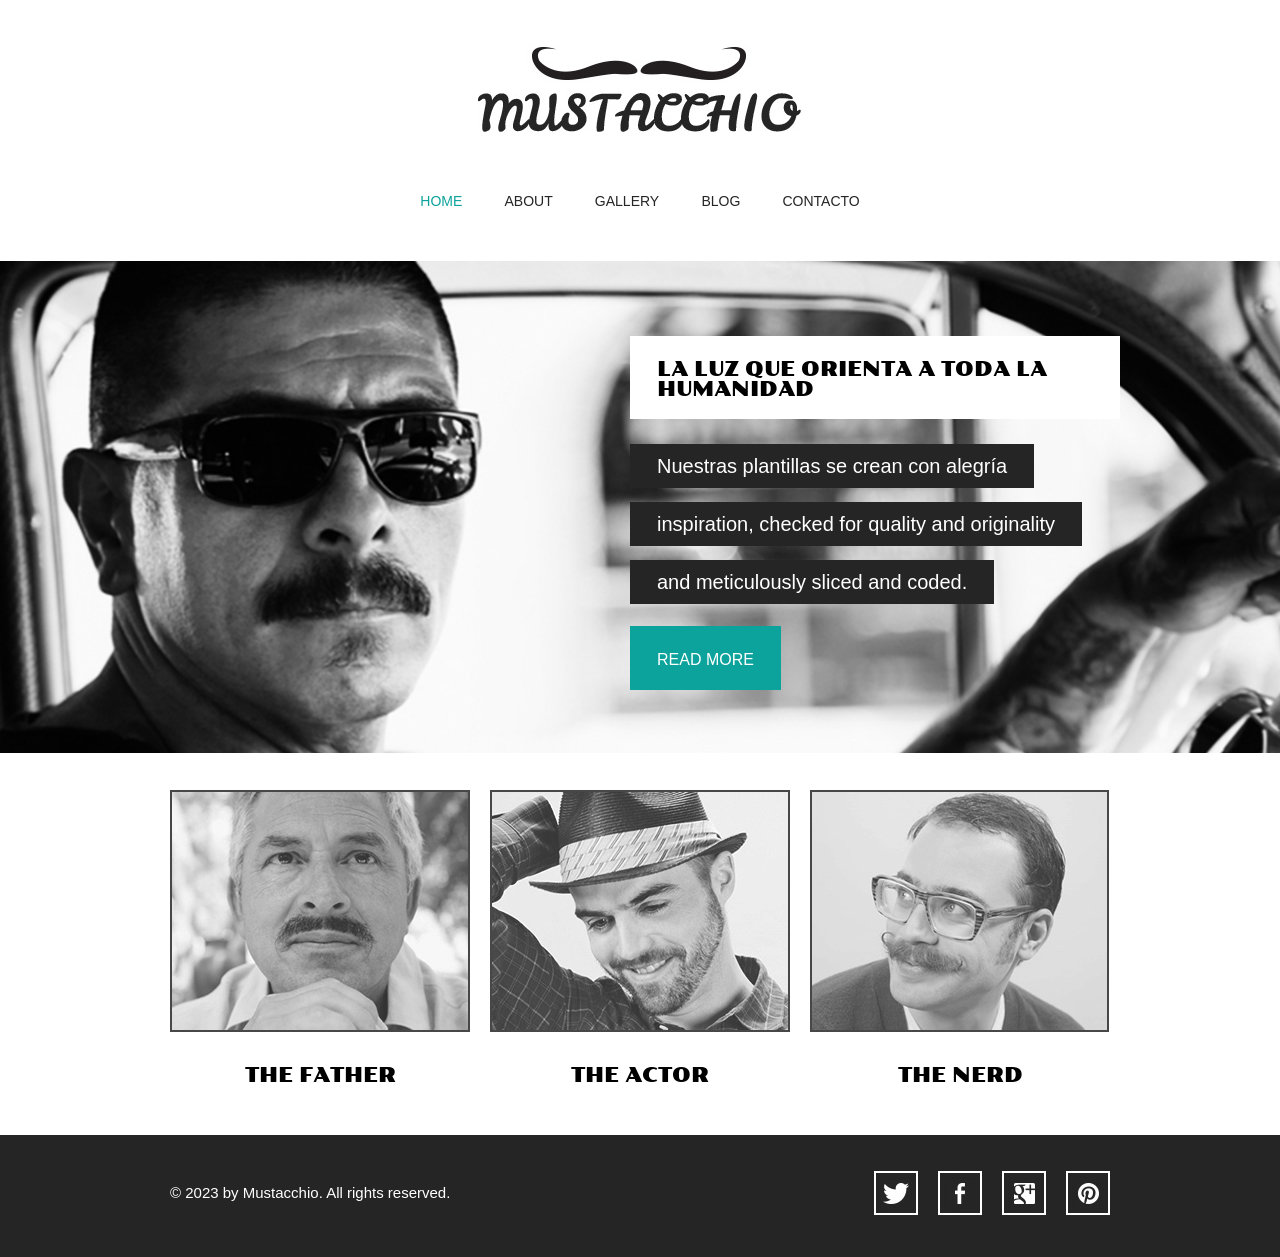
==== index.html @ b4ccedaa "Traduccion 1" ====
<!doctype html>
<!-- Website Template by freewebsitetemplates.com -->
<html>
<head>
	<meta charset="UTF-8">
	<meta name="viewport" content="width=device-width, initial-scale=1.0">
	<title>elPol SISTEMAS</title>
	<link rel="stylesheet" type="text/css" href="css/style.css">
	<link rel="stylesheet" type="text/css" href="css/mobile.css" media="screen and (max-width : 568px)">
	<script type="text/javascript" src="js/mobile.js"></script>
</head>
<body>
	<div id="header">
		<a href="index.html" class="logo">
			<img src="images/logo.jpg" alt="">
		</a>
		<ul id="navigation">
			<li class="selected">
				<a href="index.html">home</a>
			</li>
			<li>
				<a href="about.html">about</a>
			</li>
			<li>
				<a href="gallery.html">gallery</a>
			</li>
			<li>
				<a href="blog.html">blog</a>
			</li>
			<li>
				<a href="contact.html">contacto</a>
			</li>
		</ul>
	</div>
	<div id="body">
		<div id="featured">
			<img src="images/the-beacon.jpg" alt="">
			<div>
				<h2>La luz que orienta a toda la humanidad</h2>
				<span>Nuestras plantillas se crean con alegría</span>
				<span>inspiration, checked for quality and originality</span>
				<span>and meticulously sliced and coded.</span>
				<a href="blog-single-post.html" class="more">read more</a>
			</div>
		</div>
		<ul>
			<li>
				<a href="gallery.html">
					<img src="images/the-father.jpg" alt="">
					<span>the father</span>
				</a>
			</li>
			<li>
				<a href="gallery.html">
					<img src="images/the-actor.jpg" alt="">
					<span>the actor</span>
				</a>
			</li>
			<li>
				<a href="gallery.html">
					<img src="images/the-nerd.jpg" alt="">
					<span>the nerd</span>
				</a>
			</li>
		</ul>
	</div>
	<div id="footer">
		<div>
			<p>&copy; 2023 by Mustacchio. All rights reserved.</p>
			<ul>
				<li>
					<a href="http://freewebsitetemplates.com/go/twitter/" id="twitter">twitter</a>
				</li>
				<li>
					<a href="http://freewebsitetemplates.com/go/facebook/" id="facebook">facebook</a>
				</li>
				<li>
					<a href="http://freewebsitetemplates.com/go/googleplus/" id="googleplus">googleplus</a>
				</li>
				<li>
					<a href="http://pinterest.com/fwtemplates/" id="pinterest">pinterest</a>
				</li>
			</ul>
		</div>
	</div>
</body>
</html>
---- css/style.css ----
/* Website Template by freewebsitetemplates.com */
@font-face {
	font-family: 'poller_oneregular';
	src: url('../fonts/pollerone/pollerone-webfont.eot');
	src: url('../fonts/pollerone/pollerone-webfont.eot?#iefix') format('embedded-opentype'),
		 url('../fonts/pollerone/pollerone-webfont.woff') format('woff'),
		 url('../fonts/pollerone/pollerone-webfont.ttf') format('truetype'),
		 url('../fonts/pollerone/pollerone-webfont.svg#poller_oneregular') format('svg');
}
@font-face {
	font-family: 'leckerli_oneregular';
	src: url('../fonts/leckerlione/leckerlione-regular-webfont.eot');
	src: url('../fonts/leckerlione/leckerlione-regular-webfont.eot?#iefix') format('embedded-opentype'),
		 url('../fonts/leckerlione/leckerlione-regular-webfont.woff') format('woff'),
		 url('../fonts/leckerlione/leckerlione-regular-webfont.ttf') format('truetype'),
		 url('../fonts/leckerlione/leckerlione-regular-webfont.svg#leckerli_oneregular') format('svg');
}

body {
	background: #fff;
	font-family: Arial, Helvetica, sans-serif;
	font-size: 15px;
	font-weight: normal;
	line-height: 1;
	margin: 0;
	min-width: 960px;
	padding: 0;
}
p {
	color: #252525;
	line-height: 24px;
	margin: 0;
	padding: 0;
}
p a {
	color: #252525;
	text-decoration: underline;
}
p a:hover {
	color: #898989;
}
#header {
	margin: 0 auto;
	padding: 44px 0 50px;
	text-align: center;
	width: 960px;
}
#header a.logo {
	display: block;
	margin: 0 auto;
	padding: 0;
	width: 340px;
}
#header a.logo img {
	border: 0;
	display: block;
	margin: 0;
	padding: 0;
}
#header ul {
	margin: 0;
	padding: 56px 0 0;
}
#header ul li {
	display: inline;
	list-style: none;
	margin: 0;
	padding: 0 19px;
}
#header ul li a {
	color: #252525;
	display: inline-block;
	font-family: "Arial Black", Gadget, sans-serif;
	font-size: 14px;
	font-weight: normal;
	margin: 0;
	padding: 0 0 3px;
	text-decoration: none;
	text-transform: uppercase;
}
#header ul li a:hover, #header ul li.selected a {
	color: #0ba39c;
}
#body {
	margin: 0;
	padding: 0 0 30px;
	text-align: center;
}
#body h1 {
	color: #fff;
	display: inline;
	font-family: poller_oneregular;
	font-size: 35px;
	font-weight: normal;
	margin: 0;
	padding: 0;
	text-transform: uppercase;
}
#body h1 span {
	background: #252525;
	display: inline-block;
	padding: 15px 28px 12px;
}
#body > div {
	margin: 0 auto;
	padding: 0;
	width: 960px;
}
#body > div img {
	border: 2px solid #292929;
	margin: 24px 0 0;
	padding: 0;
}
#body > div .article {
	margin: 0 auto;
	padding: 30px 30px 0;
	width: 560px;
}
#body > div .article h2 {
	font-family: "Arial Black", Gadget, sans-serif;
	font-size: 25px;
	font-weight: normal;
	margin: 0 0 30px;
}
#body > div .article h3 {
	color: #252525;
	line-height: 24px;
	margin: 0;
	padding: 0;
}
#body > div .article h4 {
	background: #252525;
	color: #fff;
	display: inline-block;
	font-family: "Arial Black", Gadget, sans-serif;
	font-size: 25px;
	font-weight: normal;
	margin: 0 0 30px;
	padding: 8px 27px 10px;
}
#body > div .article p {
	margin: 0 0 30px;
}
#body div ul {
	margin: 0;
	padding: 24px 10px 0;
	width: 940px;
}
#body div ul li {
	border: 2px solid #1a1a1a;
	display: block;
	list-style: none;
	margin: 0 0 13px;
	overflow: hidden;
	padding: 0;
}
#body div ul li .figure {
	border-right: 2px solid #1a1a1a;
	float: left;
	margin: 0;
	padding: 0;
	width: 376px;
}
#body div ul li img {
	border: 0;
	display: block;
	margin: 0;
	padding: 0;
	opacity: 0.8;
	transition: 0.5s ease-in-out;
}
#body div ul li .figure:hover img {
	opacity: 1;
}
#body div ul li div {
	float: left;
	margin: 0;
	padding: 63px 0 20px;
	width: 558px;
}
#body div ul li div h3 {
	color: #252525;
	font-family: "Arial Black", Gadget, sans-serif;
	font-size: 25px;
	font-weight: normal;
	margin: 0;
	padding: 0;
	text-transform: uppercase;
}
#body div ul li div p {
	padding: 30px 30px 18px;
}
#body div ul li div a.more {
	background: #000;
	color: #fff;
	display: inline-block;
	font-family: "Arial Black", Gadget, sans-serif;
	font-size: 18px;
	font-weight: normal;
	margin: 0;
	padding: 8px 28px;
	text-decoration: none;
	text-transform: uppercase;
}
#body div ul li div a.more:hover {
	color: #252525;
	background: #fff;
	border: 2px solid #252525;
}
#body #featured {
	margin: 0 0 13px;
	padding: 0;
	position: relative;
	width: 100%;
}
#body #featured img {
	border: 0;
	display: block;
	margin: 0;
	padding: 0;
	width: 100%;
}
#body #featured div {
	left: 50%;
	margin-left: -480px;
	margin-top: -171px;
	padding: 0 0 0 470px;
	position: absolute;
	top: 50%;
	text-align: left;
	width: 490px;
}
#body #featured div h2 {
	background: #fff;
	color: #000;
	display: inline-block;
	font-family: poller_oneregular;
	font-size: 20px;
	font-weight: normal;
	margin: 0 0 18px;
	padding: 23px 27px 20px;
	text-transform: uppercase;
}
#body #featured div span {
	background: #252525;
	color: #fff;
	display: inline-block;
	font-size: 20px;
	margin: 7px 0;
	padding: 12px 27px;
}
#body #featured div a {
	background: #0ba39c;
	color: #fff;
	display: inline-block;
	font-size: 16px;
	margin: 15px 0 0;
	padding: 26px 27px 22px;
	text-align: center;
	text-decoration: none;
	text-transform: uppercase;
}
#body #featured div a:hover {
	background: #1fc3bc;
}
#body > ul {
	margin: 0 auto;
	overflow: hidden;
	padding: 24px 0 0;
	width: 960px;
}
#body > ul li {
	display: block;
	float: left;
	margin: 0 10px 20px;
	padding: 0;
	width: 300px;
}
#body > ul li a {
	color: #000;
	display: block;
	font-family: poller_oneregular;
	font-size: 20px;
	font-weight: normal;
	margin: 0;
	padding: 0;
	text-align: center;
	text-decoration: none;
	text-transform: uppercase;
}
#body > ul li a img {
	border: 2px solid #1a1a1a;
	display: block;
	margin: 0;
	padding: 0;
	opacity: .8;
	transition: 0.5s ease-in-out;
}
#body > ul li a:hover img {
	opacity: 1;
}
#body > ul li a span {
	display: block;
	margin: 0;
	padding: 33px 0 0;
}
#body form {
	margin: 0 auto;
	padding: 24px 0 0;
	width: 620px;
}
#body form input, #body form textarea {
	border: 2px solid #252525;
	color: #252525;
	font-family: Arial, Helvetica, sans-serif;
	font-size: 15px;
	font-weight: normal;
	margin: 0 0 37px;
	padding: 20px 10px;
	text-align: center;
	text-transform: uppercase;
	width: 596px;
}
#body form textarea {
	height: 175px;
	overflow: auto;
	resize: none;
}
#body form #send {
	background: #252525;
	color: #fff;
	font-family: "Arial Black", Gadget, sans-serif;
	font-size: 15px;
	font-weight: normal;
	display: inline-block;
	padding: 20px 28px;
	width: auto;
}
#body form #send:hover {
	background: #fff;
	color: #252525;
	cursor: pointer;
}
#footer {
	background: #252525;
	margin: 0;
	padding: 36px 0 42px;
}
#footer div {
	margin: 0 auto;
	overflow: hidden;
	padding: 0;
	width: 960px;
}
#footer div p {
	color: #fff;
	float: left;
	line-height: 44px;
	margin: 0 0 0 10px;
	padding: 0;
}
#footer div ul {
	display: block;
	float: right;
	margin: 0;
	overflow: hidden;
	padding: 0;
	width: 256px;
}
#footer div ul li {
	display: block;
	float: left;
	list-style: none;
	margin: 0 10px;
	padding: 0;
	width: 44px;
}
#footer div ul li a {
	background: url(../images/icons.jpg) no-repeat 0 0;
	display: block;
	height: 44px;
	margin: 0;
	padding: 0;
	text-indent: -99999px;
	width: 44px;
}
#footer div ul li #twitter {
	background-position: 0 0;
}
#footer div ul li #twitter:hover {
	background-position: -44px 0;
}
#footer div ul li #facebook {
	background-position: 0 -44px;
}
#footer div ul li #facebook:hover {
	background-position: -44px -44px;
}
#footer div ul li #googleplus {
	background-position: 0 -88px;
}
#footer div ul li #googleplus:hover {
	background-position: -44px -88px;
}
#footer div ul li #pinterest {
	background-position: 0 -132px;
}
#footer div ul li #pinterest:hover {
	background-position: -44px -132px;
}
---- css/mobile.css ----
/* Website Template by freewebsitetemplates.com */
body {
	min-width: 0;
}
#header {
	padding: 20px 0;
	position: relative;
	width: 100%;
}
#header a.logo {
	width: 80%;
}
#header a.logo img {
	width: 100%;
}
#mobile-navigation {
	background: url(../images/mobile-menu.png) no-repeat 0 0;
	display: block;
	height: 50px;
	margin: 30px auto 0;
	padding: 0;
	width: 50px;
}
#header ul {
	border: 1px solid #fff;
	display: none;
	left: 50%;
	margin-left: -45%;
	padding: 0;
	position: absolute;
	width: 90%;
	z-index: 1001;
}
#header ul li {
	border-top: 1px solid #fff;
	display: block;
	margin: 0;
	padding: 0;
	position: relative;
}
#header > ul > li:first-child {
	border: 0;
}
#header ul li a {
	background: rgba(11, 163, 156, 0.9);
	color: #fff;
	display: block;
	font-family: Arial, Helvetica, sans-serif;
	font-size: 16px;
	font-weight: normal;
	height: 49px;
	line-height: 49px;
	padding: 0 15px;
	text-align: left;
}
#header ul li a:hover, #header ul li.selected a {
	background: rgba(0, 0, 0, 0.9);
	color: #fff;
}
#header ul ul {
	display: none;
	border: 0;
	height: auto;
	left: 0;
	margin: 0;
	position: relative;
	width: 100%;
}
#header ul ul li a {
	text-indent: 15px;
}
#header ul li span {
	background: rgba(11, 163, 156, 0.9) url(../images/mobile-expand.png) no-repeat 0 0;
	border-left: 1px solid #fff;
	display: block;
	height: 49px;
	position: absolute;
	right: 0;
	top: 0;
	width: 50px;
}
#body {
	width: 100%;
}
#body h1 {
	display: block;
	font-size: 20px;
	margin: 0 auto;
	width: 90%;
}
#body h1 span {
	display: block;
	padding: 3%;
	width: 94%;
}
#body > div {
	padding: 0 5%;
	width: 90%;
}
#body > div img {
	margin: 24px 0 30px;
	width: 98%
}
#body > div .article {
	padding: 0;
	width: 100%;
}
#body > div .article h2, #body > div .article h4 {
	font-size: 18px;
	font-weight: bold;
}
#body #featured {
	overflow: hidden;
	margin: 0 0 20px
}
#body #featured img {
	min-width: 960px;
}
#body #featured div {
	left: 0;
	margin: 0;
	padding: 0 2%;
	position: absolute;
	top: 0;
	text-align: left;
	width: 96%;
}
#body #featured div h2 {
	font-size: 14px;
	font-weight: normal;
	margin: 50px 0 10px;
	padding: 8px 5px;
}
#body #featured div span {
	display: block;
	font-size: 14px;
	margin: 10px 0;
	padding: 10px;
}
#body #featured div a {
	font-size: 14px;
	margin: 5px 0 0;
	padding: 10px;
}
#body > ul {
	overflow: visible;
	padding: 0 5%;
	width: 90%;
}
#body ul.gallery {
	padding: 5% 0;
	overflow: hidden;
	width: 100%;
}
#body > ul li {
	float: none;
	margin: 0;
	width: 100%;
}
#body ul.gallery li {
	float: left;
	margin: 0 0 5% 5%;
	width: 42%;
}
#body > ul li a img {
	width: 98%;
}
#body > ul li a span {
	padding: 15px 0;
}
#body div ul {
	margin: 0;
	padding: 20px 0 0;
	width: 100%;
}
#body div ul li {
	overflow: visible;
	padding: 0 0 20px;
	width: 99%;
}
#body div ul li .figure {
	border: 0;
	display: block;
	float: none;
	margin: 0 0 20px;
	width: 100%;
}
#body div ul li .figure img {
	width: 100%;
}
#body div ul li div {
	float: none;
	padding: 0;
	width: 100%;
}
#body div ul li div a.more:hover {
	height: 14px;
	line-height: 14px;
}
#body form {
	width: 100%;
}
#body form input, #body form textarea {
	margin: 0 0 20px;
	padding: 10px;
	width: 84%;
}
#body form #send {
	padding: 10px;
}
#footer {
	padding: 10px 0 25px;
}
#footer div {
	overflow: visible;
	width: 100%;
}
#footer div p {
	float: none;
	margin: 0;
	text-align: center;
}
#footer div ul {
	float: none;
	margin: 0 auto;
	width: 256px;
}
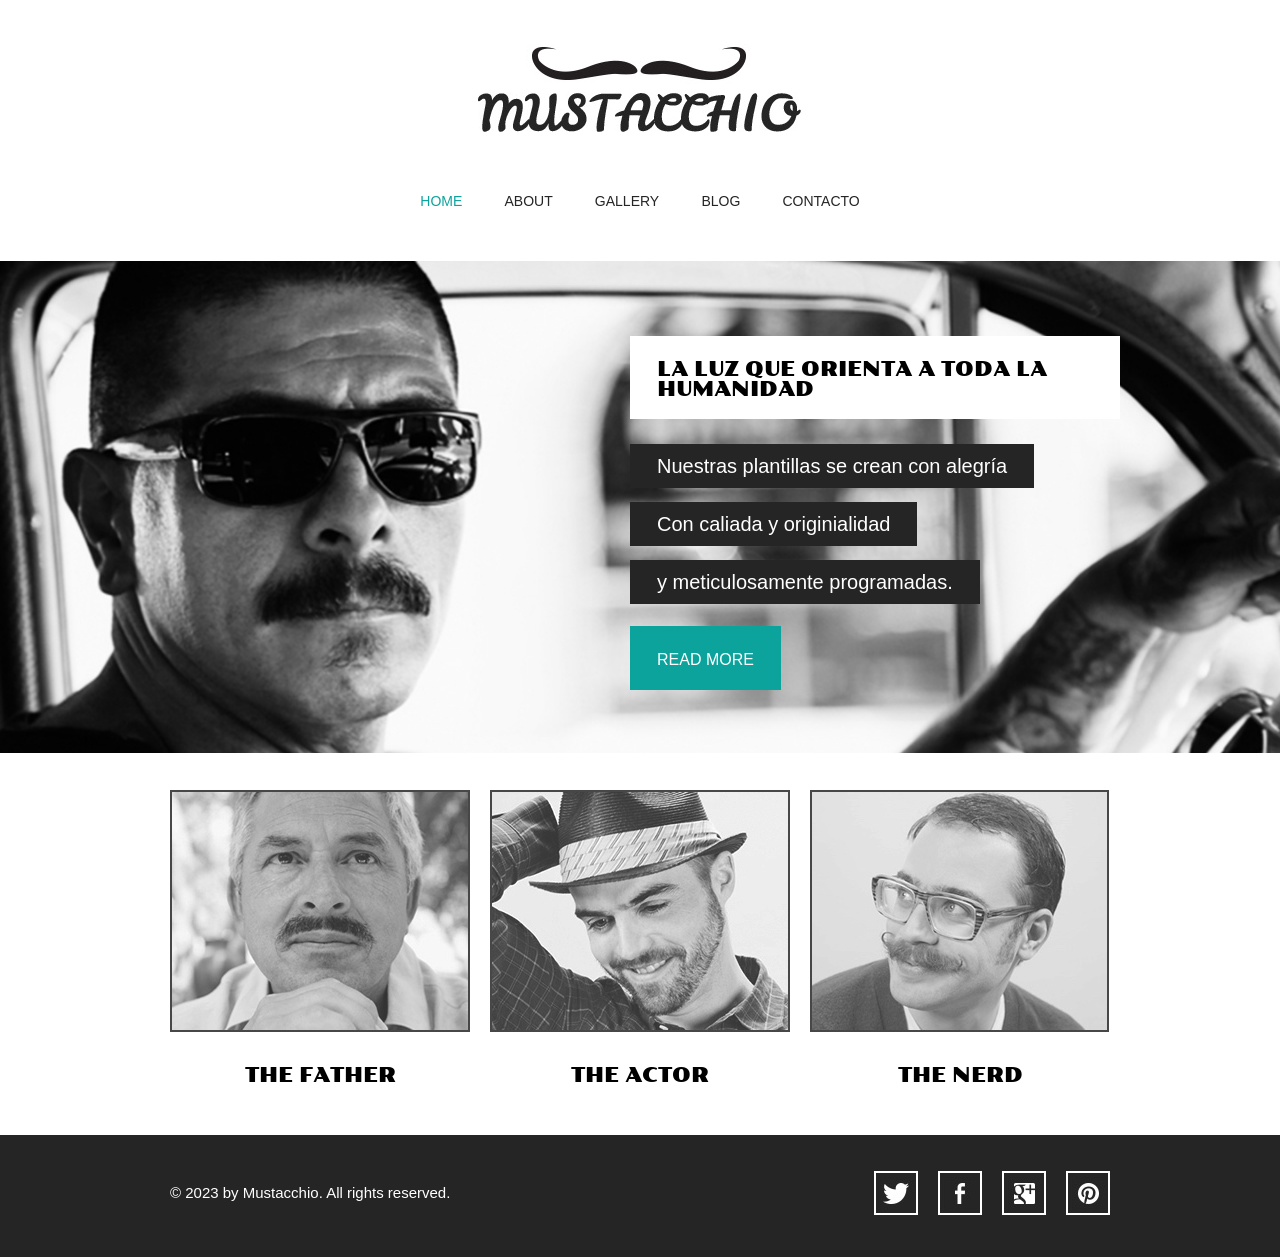
==== commit 5b954141: "Traduccion 2" ====
--- a/index.html
+++ b/index.html
@@ -38,8 +38,8 @@
 			<div>
 				<h2>La luz que orienta a toda la humanidad</h2>
 				<span>Nuestras plantillas se crean con alegría</span>
-				<span>inspiration, checked for quality and originality</span>
-				<span>and meticulously sliced and coded.</span>
+				<span>Con caliada y originialidad</span>
+				<span>y meticulosamente programadas.</span>
 				<a href="blog-single-post.html" class="more">read more</a>
 			</div>
 		</div>
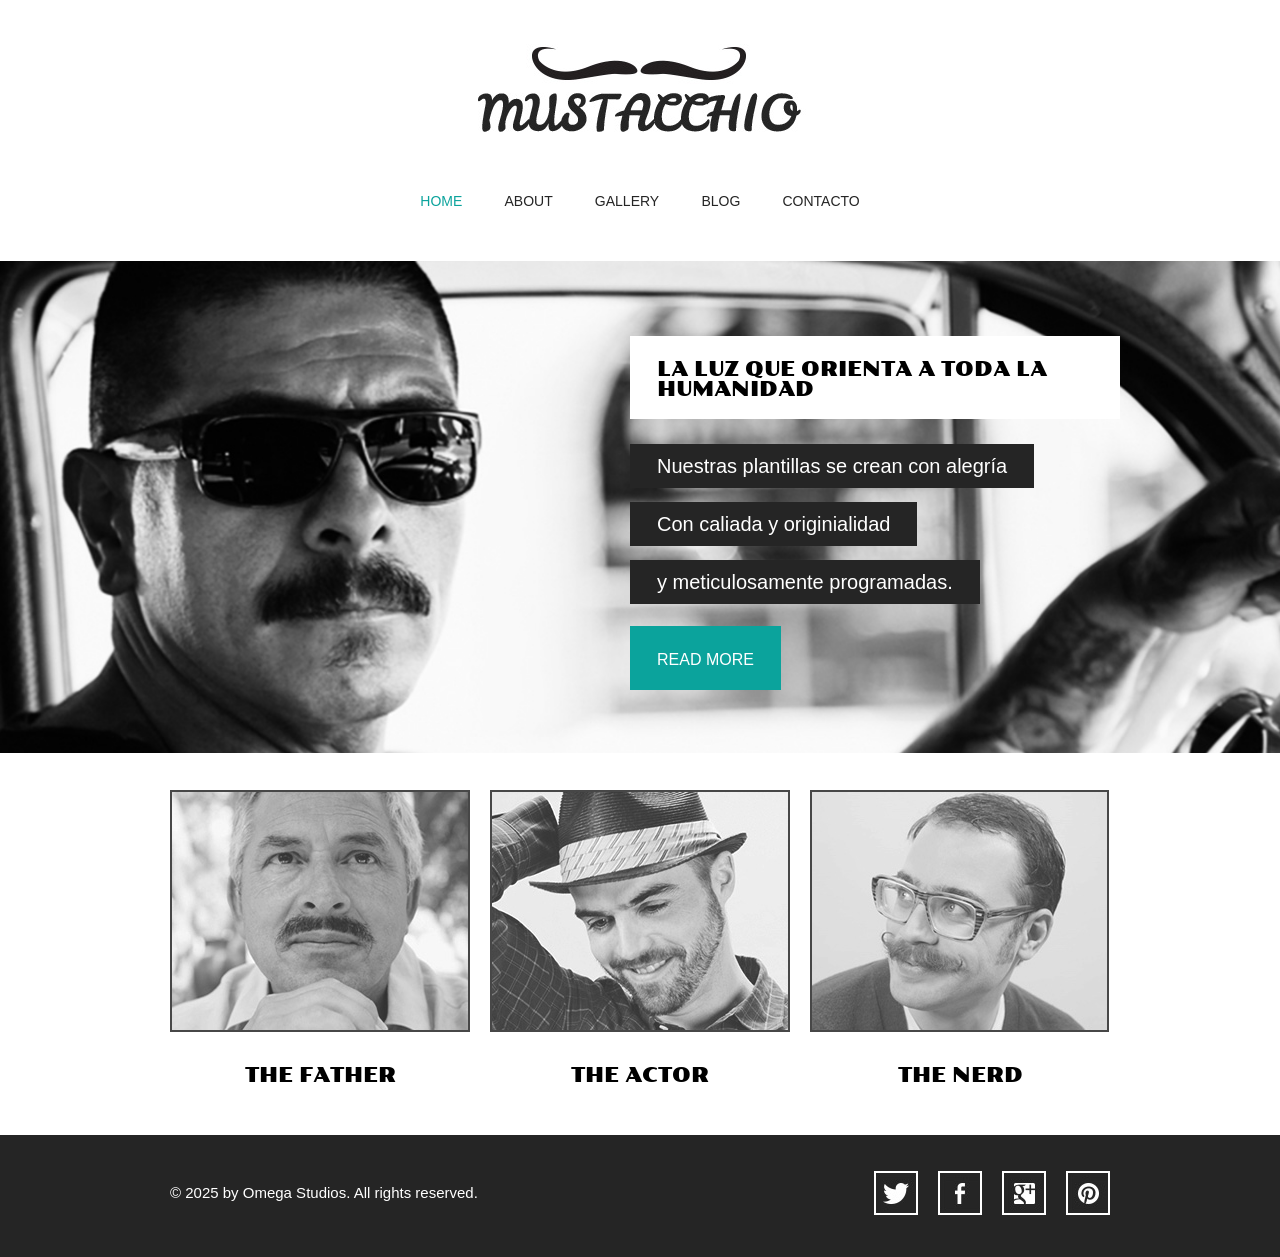
==== commit 72c3ba8e: "Copy cambiado" ====
--- a/index.html
+++ b/index.html
@@ -66,7 +66,7 @@
 	</div>
 	<div id="footer">
 		<div>
-			<p>&copy; 2023 by Mustacchio. All rights reserved.</p>
+			<p>&copy; 2025 by Omega Studios. All rights reserved.</p>
 			<ul>
 				<li>
 					<a href="http://freewebsitetemplates.com/go/twitter/" id="twitter">twitter</a>
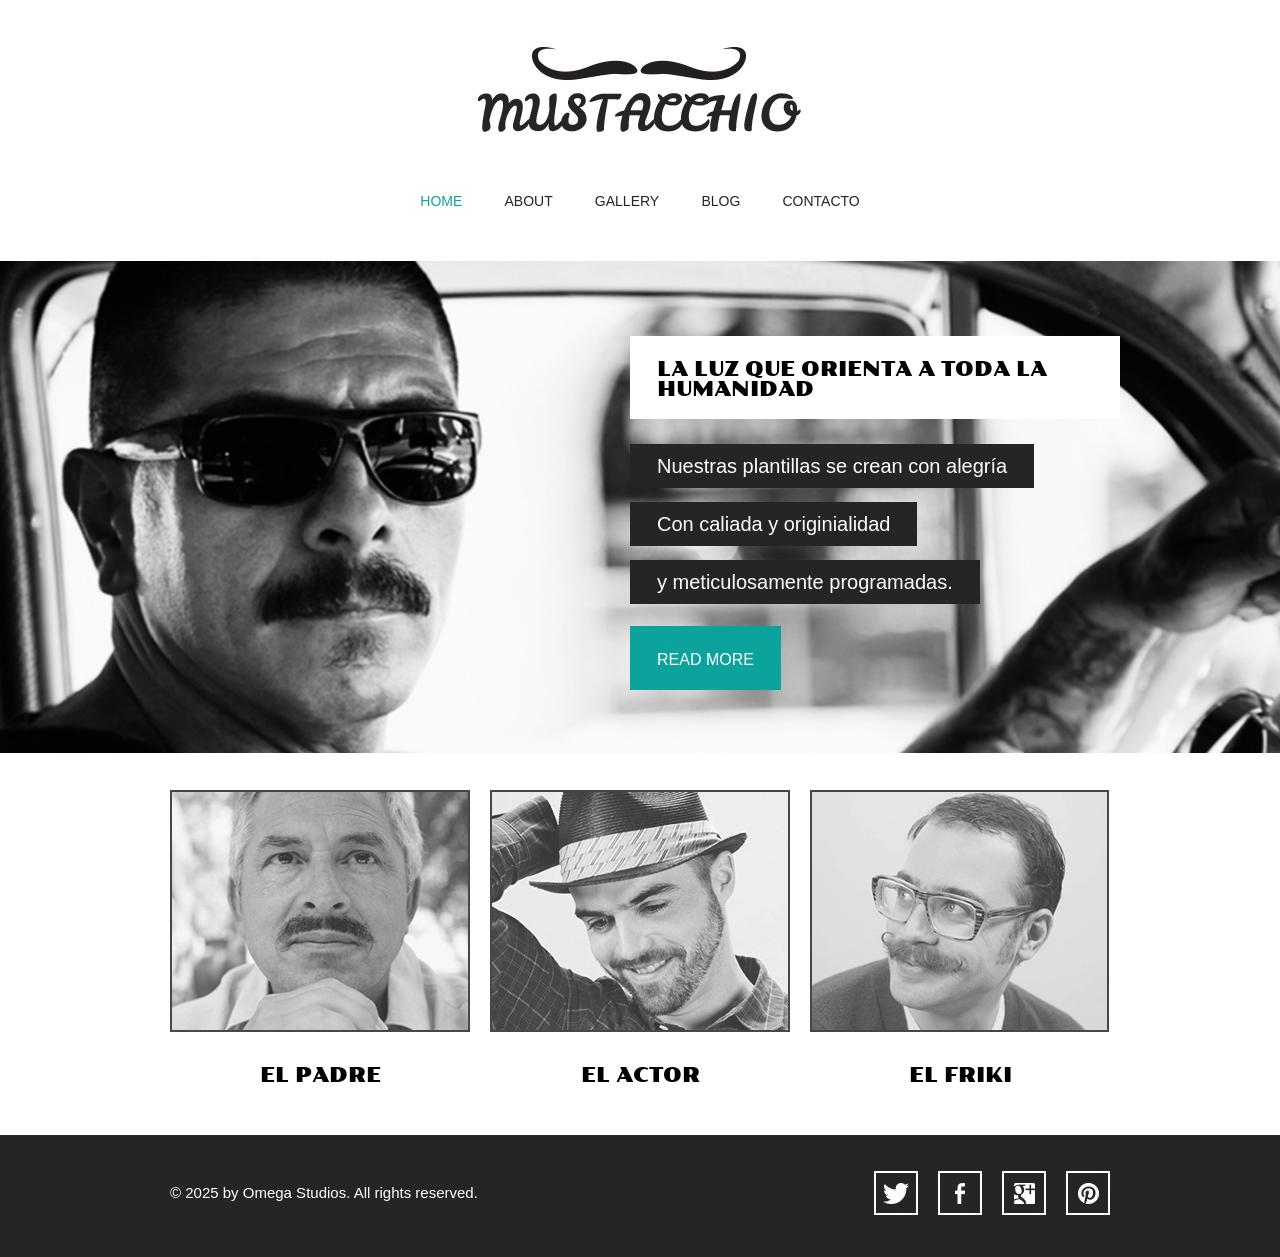
==== commit b0281d72: "index modificado" ====
--- a/index.html
+++ b/index.html
@@ -4,7 +4,7 @@
 <head>
 	<meta charset="UTF-8">
 	<meta name="viewport" content="width=device-width, initial-scale=1.0">
-	<title>elPol SISTEMAS</title>
+	<title>elPol Blog</title>
 	<link rel="stylesheet" type="text/css" href="css/style.css">
 	<link rel="stylesheet" type="text/css" href="css/mobile.css" media="screen and (max-width : 568px)">
 	<script type="text/javascript" src="js/mobile.js"></script>
@@ -47,19 +47,19 @@
 			<li>
 				<a href="gallery.html">
 					<img src="images/the-father.jpg" alt="">
-					<span>the father</span>
+					<span>El Padre</span>
 				</a>
 			</li>
 			<li>
 				<a href="gallery.html">
 					<img src="images/the-actor.jpg" alt="">
-					<span>the actor</span>
+					<span>El Actor</span>
 				</a>
 			</li>
 			<li>
 				<a href="gallery.html">
 					<img src="images/the-nerd.jpg" alt="">
-					<span>the nerd</span>
+					<span>El friki</span>
 				</a>
 			</li>
 		</ul>
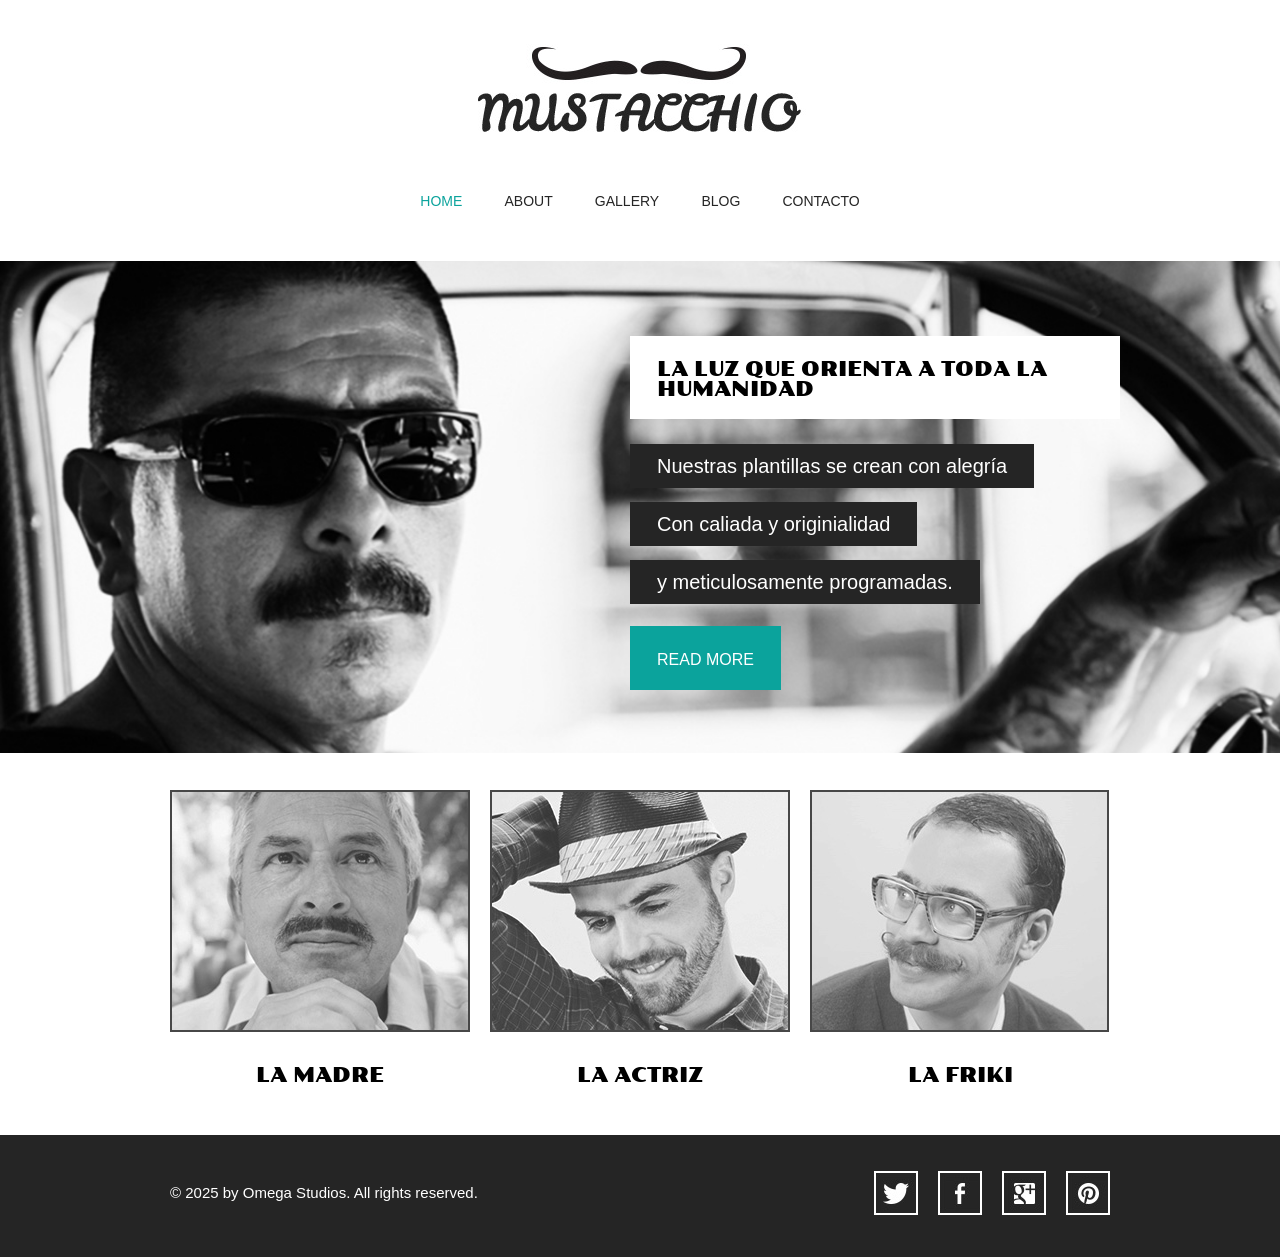
==== commit 3b32ed51: "Enlaces Femeninos" ====
--- a/index.html
+++ b/index.html
@@ -47,19 +47,19 @@
 			<li>
 				<a href="gallery.html">
 					<img src="images/the-father.jpg" alt="">
-					<span>El Padre</span>
+					<span>La madre</span>
 				</a>
 			</li>
 			<li>
 				<a href="gallery.html">
 					<img src="images/the-actor.jpg" alt="">
-					<span>El Actor</span>
+					<span>La actriz</span>
 				</a>
 			</li>
 			<li>
 				<a href="gallery.html">
 					<img src="images/the-nerd.jpg" alt="">
-					<span>El friki</span>
+					<span>La Friki</span>
 				</a>
 			</li>
 		</ul>
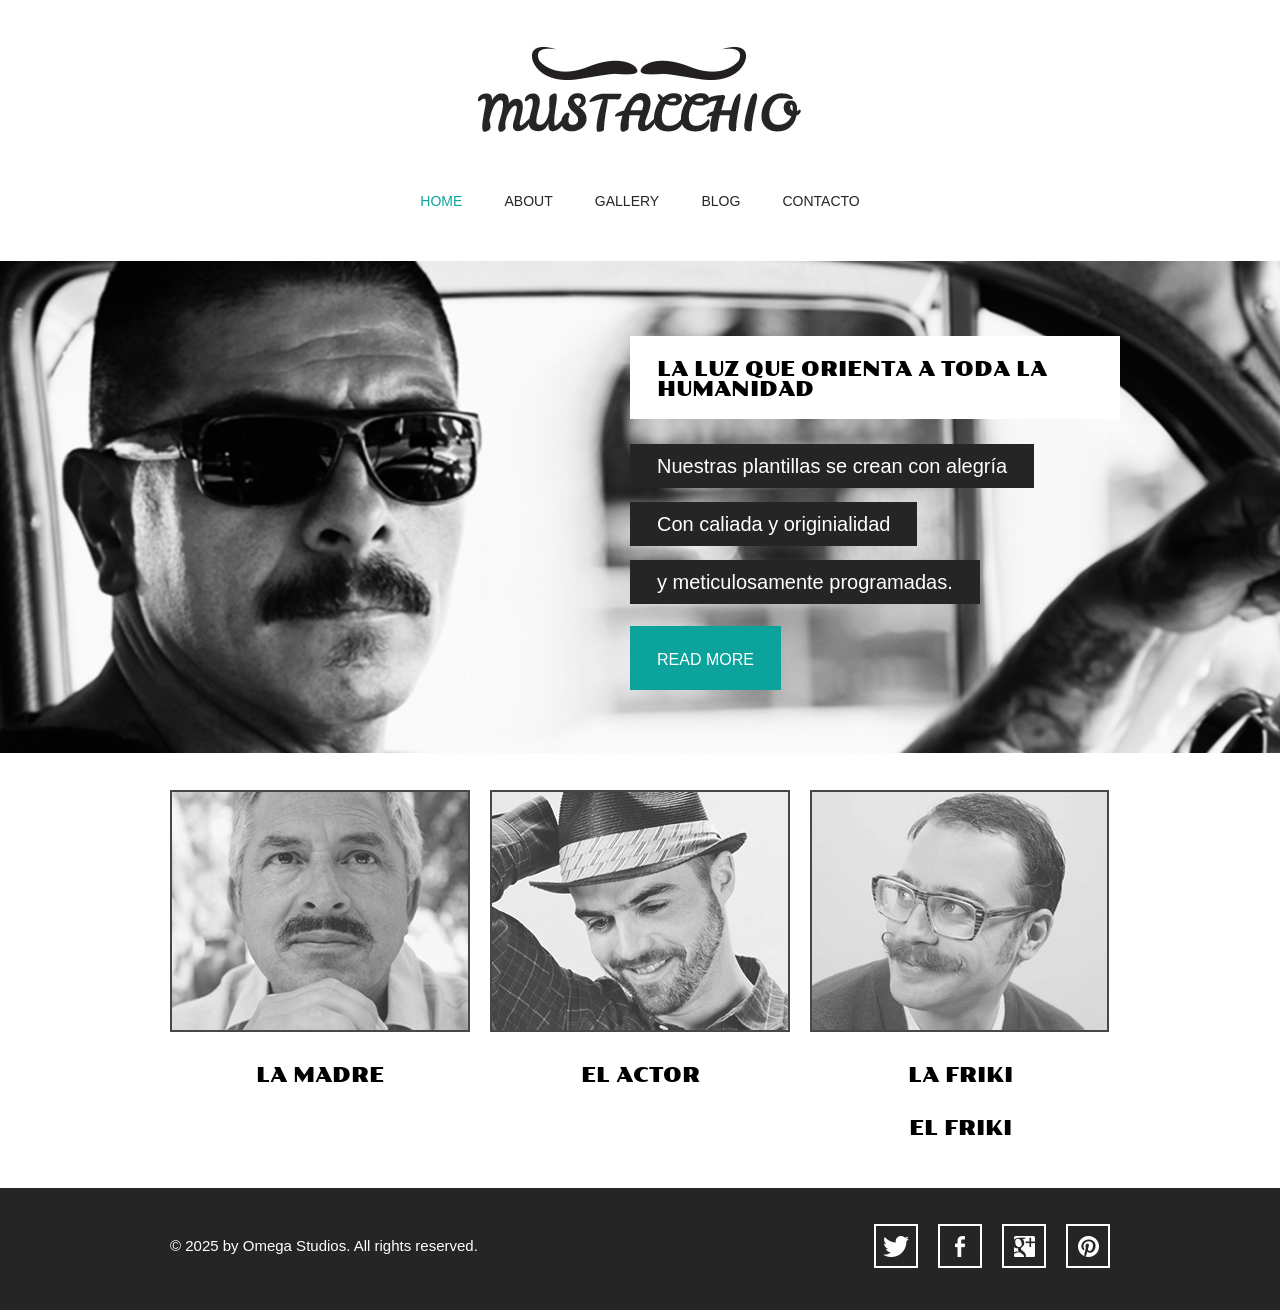
==== commit d4cd146d: "fusion con conflictos" ====
--- a/index.html
+++ b/index.html
@@ -53,13 +53,14 @@
 			<li>
 				<a href="gallery.html">
 					<img src="images/the-actor.jpg" alt="">
-					<span>La actriz</span>
+					<span>El Actor</span>
 				</a>
 			</li>
 			<li>
 				<a href="gallery.html">
 					<img src="images/the-nerd.jpg" alt="">
 					<span>La Friki</span>
+					<span>El friki</span>
 				</a>
 			</li>
 		</ul>
